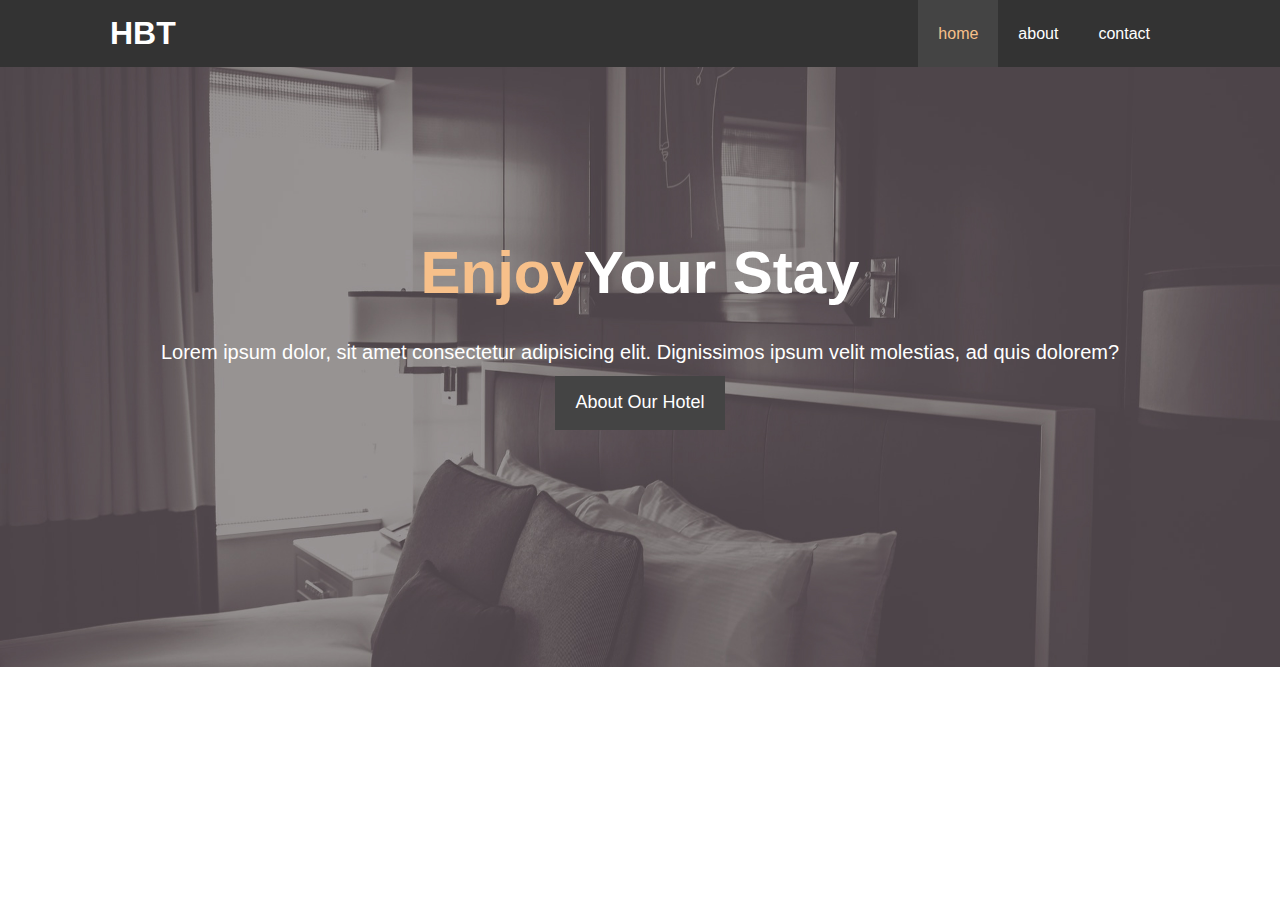
==== zhotel/index.html @ a395bb68 "first part" ====
<!DOCTYPE html>
<html lang="en">
<head>
    <meta charset="UTF-8">
    <meta name="viewport" content="width=device-width, initial-scale=1.0">
    <title>Hotel</title>
    <link rel="stylesheet" href="css/style.css">
</head>
<body>
    
<header>
<nav id="navbar">
    <div class="container">
        <h1 class="logo"><a href="index.html"> HBT</a></h1>
        <ul>
            <li><a class="current" href="index.html">home</a></li>
            <li><a href="about.html">about</a></li>
            <li><a href="contact.html">contact</a></li>
        </ul>
    </div>
</nav>

<div id="showcase">
    <div class="container">
        <div class="showcase-content">
            <h1><span class="text-primary">Enjoy</span>Your Stay</h1>
            <p class="lead">Lorem ipsum dolor, sit amet consectetur adipisicing elit. Dignissimos ipsum velit molestias, ad quis dolorem?</p>
            <a class="btn" href="about.html">About Our Hotel</a>
        </div>
    </div>
</div>
</header>


</body>
</html>
---- zhotel/css/style.css ----
*{
    padding: 0;
    margin: 0;
    box-sizing: border-box;
}
/* utility */

.container{
    margin: auto;
    max-width: 1100px;
    overflow: auto;
    padding:0 20px;
}

.text-primary{
    color: #f7c08a;
}

.lead{
    font-size: 20px;
}

.btn{
    cursor: pointer;
    color: #fff;
    background: #444;
    display: inline-block;
    font-size: 18px;
    padding: 13px 20px;
    border: none;
}
.btn:hover{
    background: #f7c08a;
    color: #333;
}



/* main styling */
body{
    font-family:'Segoe UI', Tahoma, Geneva, Verdana, sans-serif;
    line-height: 1.7em;
}

a{
    color: #333;
    text-decoration: none;
}

h1,h2,h3{
    padding-bottom: 20px;
}

p{
    margin:10px 0;
}

#navbar{
    background:#333;
    color: #fff;
    overflow: auto;
}
#navbar a{
    color: #fff;
}
#navbar h1{
    float: left;
    padding-top:20px ;
}
#navbar ul{
    float:right;
    list-style: none;
}
#navbar ul li{
        float: left;
}
#navbar ul li a{
    display: block;
    padding: 20px;
}
#navbar ul li a:hover,
#navbar ul li a.current{

    background: #444;
    color: #f7c08a;
}

/* showcase */
#showcase{
    background:url(../img/showcase.jpg) no-repeat center center/cover;
    height:600px;
}
.showcase-content{
    color:#fff;
    text-align: center;
    padding-top:170px;
}
.showcase-content h1{
    font-size: 60px;
    line-height: 1.2em;
}

.showcase-content p{
    padding-bottom: ;
}
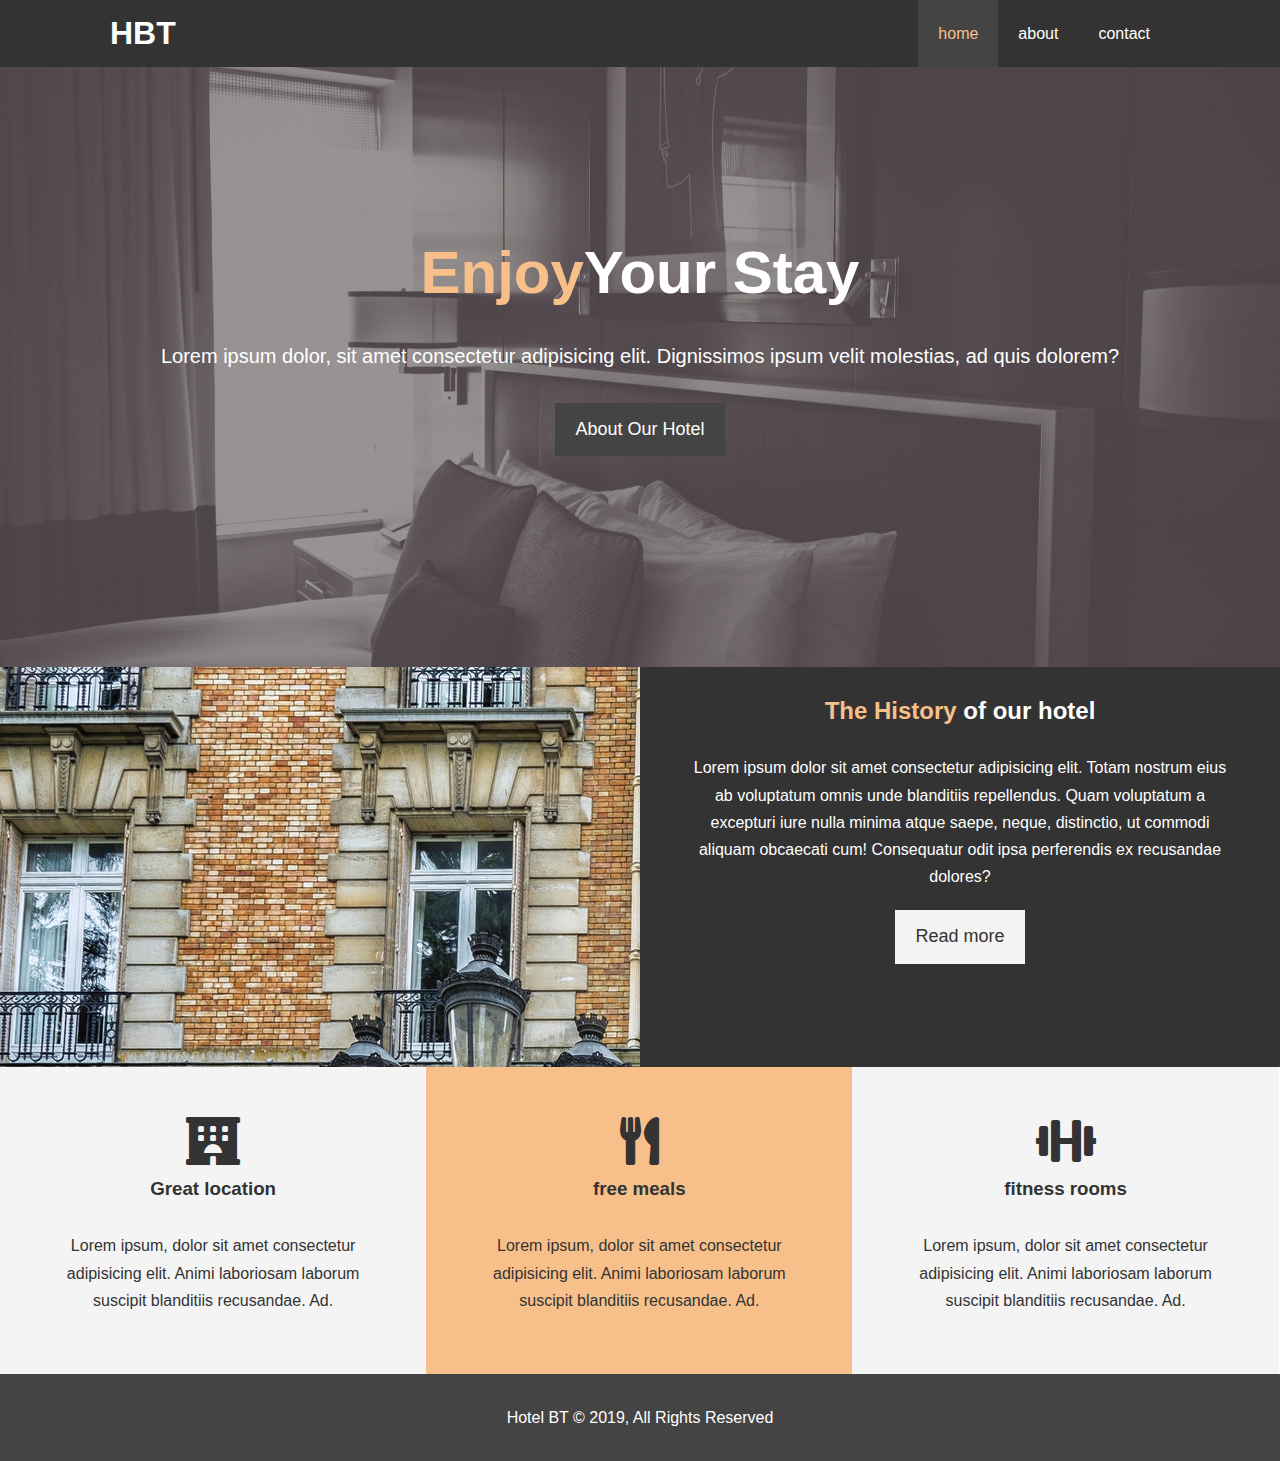
==== commit ad1b124d: "finishing main page" ====
--- a/zhotel/index.html
+++ b/zhotel/index.html
@@ -4,6 +4,11 @@
     <meta charset="UTF-8">
     <meta name="viewport" content="width=device-width, initial-scale=1.0">
     <title>Hotel</title>
+    <link rel="stylesheet" href="https://cdnjs.cloudflare.com/ajax/libs/font-awesome/5.15.2/css/all.min.css">
+    <link rel="stylesheet" href="assets/css/style.css">
+  
+    </head>
+    <body>
     <link rel="stylesheet" href="css/style.css">
 </head>
 <body>
@@ -31,6 +36,36 @@
 </div>
 </header>
 
+<section id="home-info">
+    <div class="info-img"></div>
+    <div class="info-content bg-dark">
+        <h2> <span class="text-primary">The History</span> of our hotel</h2>
+        <p>Lorem ipsum dolor sit amet consectetur adipisicing elit. Totam nostrum eius ab voluptatum omnis unde blanditiis repellendus. Quam voluptatum a excepturi iure nulla minima atque saepe, neque, distinctio, ut commodi aliquam obcaecati cum! Consequatur odit ipsa perferendis ex recusandae dolores?</p>
+        <a href="about.html" class="btn btn-light">Read more</a>
+    </div>
+</section>
+
+<section id="features">
+    <div class="box bg-light">
+        <i class="fas fa-hotel  fa-3x  "></i>
+        <h3>Great location</h3>
+        <p>Lorem ipsum, dolor sit amet consectetur adipisicing elit. Animi laboriosam laborum suscipit blanditiis recusandae. Ad.</p>
+    </div>
+    <div class="box bg-primary">
+        <i class="fas fa-utensils  fa-3x  "></i>
+        <h3>free meals</h3>
+        <p>Lorem ipsum, dolor sit amet consectetur adipisicing elit. Animi laboriosam laborum suscipit blanditiis recusandae. Ad.</p>
+    </div>
+    <div class="box bg-light">
+        <i class="fas fa-dumbbell  fa-3x  "></i>
+        <h3>fitness rooms</h3>
+        <p>Lorem ipsum, dolor sit amet consectetur adipisicing elit. Animi laboriosam laborum suscipit blanditiis recusandae. Ad.</p>
+    </div>
+</section>
+<div class="clr"></div>
+<footer id="main-footer">
+<p>Hotel BT &copy; 2019, All Rights Reserved</p>
+</footer>
 
 </body>
 </html>--- a/zhotel/css/style.css
+++ b/zhotel/css/style.css
@@ -1,7 +1,30 @@
+/* main styling */
+body{
+    font-family:'Segoe UI', Tahoma, Geneva, Verdana, sans-serif;
+    line-height: 1.7em;
+}
+
+a{
+    color: #333;
+    text-decoration: none;
+}
+
+h1,h2,h3{
+    padding-bottom: 20px;
+}
+
+p{
+    margin:10px 0;
+}
+
 *{
     padding: 0;
     margin: 0;
     box-sizing: border-box;
+}
+
+.clr{
+    clear: both;
 }
 /* utility */
 
@@ -33,28 +56,26 @@
     background: #f7c08a;
     color: #333;
 }
-
-
-
-/* main styling */
-body{
-    font-family:'Segoe UI', Tahoma, Geneva, Verdana, sans-serif;
-    line-height: 1.7em;
+.btn-light{
+    background: #f4f4f4;
+    color: #333;
 }
 
-a{
-    color: #333;
-    text-decoration: none;
+.bg-dark{
+    background: #333;
+    color: #fff;
 }
 
-h1,h2,h3{
-    padding-bottom: 20px;
+.bg-light{
+    background: #f4f4f4;
+    color: #333;
+}
+.bg-primary{
+    background: #f7c08a;
+    color: #333;
 }
 
-p{
-    margin:10px 0;
-}
-
+/* navbar */
 #navbar{
     background:#333;
     color: #fff;
@@ -101,34 +122,52 @@
 }
 
 .showcase-content p{
-    padding-bottom: ;
+    padding-bottom:20px ;
+    line-height: 1.7em;
+}
+/* home-info */
+#home-info{
+    height:400px;
 }
 
+#home-info .info-img{
+    float: left;
+    width: 50%;
+    min-height: 100%;
+    background:url('../img/photo-1.jpg') no-repeat;
 
+}
+#home-info .info-content{
+    float: right;
+    width: 50%;
+    height: 100%;
+    text-align: center;
+    padding: 30px 50px;
+    overflow: hidden;
+}
 
+#home-info .info-content p{
 
+margin-bottom: 20px;
+}
 
+/* features */
 
+.box{
+    float: left;
+    width: 33.3%;
+    padding: 50px;
+    text-align: center;
+}
+.box i{
+    margin-bottom: 10px;
+}
 
+/* footer */
 
-
-
-
-
-
-
-
-
-
-
-
-
-
-
-
-
-
-
-
-
-
+#main-footer{
+    padding: 20px;
+    text-align: center;
+    background: #444;
+    color: #fff;
+}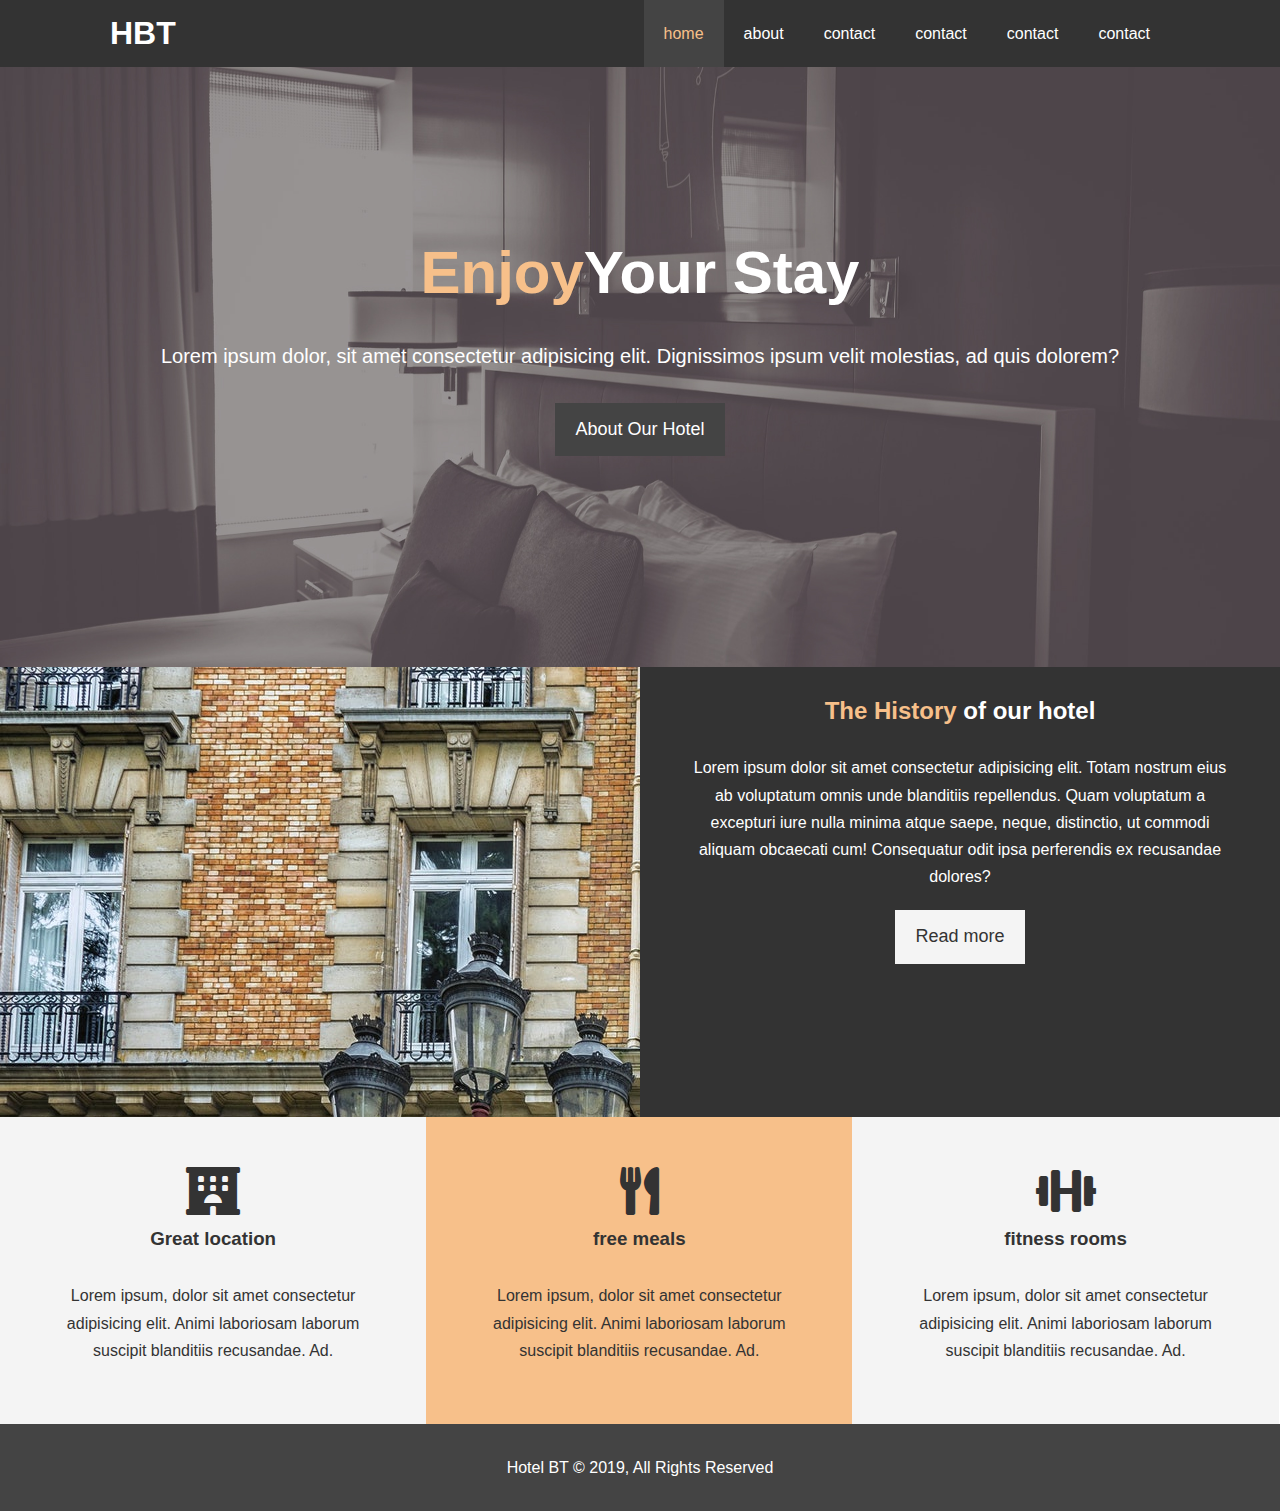
==== commit d85876af: "make it respoinsive" ====
--- a/zhotel/index.html
+++ b/zhotel/index.html
@@ -6,12 +6,13 @@
     <title>Hotel</title>
     <link rel="stylesheet" href="https://cdnjs.cloudflare.com/ajax/libs/font-awesome/5.15.2/css/all.min.css">
     <link rel="stylesheet" href="assets/css/style.css">
-  
+    <link rel="stylesheet" href="css/style.css">
+    <link rel="stylesheet" media="screen and (max-width:768px)" href="css/mobile.css">
+
     </head>
     <body>
-    <link rel="stylesheet" href="css/style.css">
-</head>
-<body>
+    
+
     
 <header>
 <nav id="navbar">
@@ -20,6 +21,9 @@
         <ul>
             <li><a class="current" href="index.html">home</a></li>
             <li><a href="about.html">about</a></li>
+            <li><a href="contact.html">contact</a></li>
+            <li><a href="contact.html">contact</a></li>
+            <li><a href="contact.html">contact</a></li>
             <li><a href="contact.html">contact</a></li>
         </ul>
     </div>
--- a/zhotel/css/style.css
+++ b/zhotel/css/style.css
@@ -75,6 +75,11 @@
     color: #333;
 }
 
+.py-1{padding: 10px 0;}
+.py-3{padding: 20px 0;}
+.py-3{padding: 30px 0;}
+
+
 /* navbar */
 #navbar{
     background:#333;
@@ -84,7 +89,7 @@
 #navbar a{
     color: #fff;
 }
-#navbar h1{
+#navbar .logo{
     float: left;
     padding-top:20px ;
 }
@@ -98,6 +103,7 @@
 #navbar ul li a{
     display: block;
     padding: 20px;
+    text-align: center;
 }
 #navbar ul li a:hover,
 #navbar ul li a.current{
@@ -127,7 +133,7 @@
 }
 /* home-info */
 #home-info{
-    height:400px;
+    height:450px;
 }
 
 #home-info .info-img{
@@ -152,7 +158,9 @@
 }
 
 /* features */
-
+#features{
+    overflow: hidden;
+}
 .box{
     float: left;
     width: 33.3%;
@@ -163,6 +171,71 @@
     margin-bottom: 10px;
 }
 
+
+/* about info */
+#about-info .info-right{
+    float: right;
+    width: 50%;
+    min-height: 100%;
+}
+
+#about-info .info-right img{
+    display: block;
+    width: 70%;
+    margin: auto;
+}
+
+
+#about-info .info-left{
+    float: left;
+    width: 50%;
+    min-height: 100%;
+}
+
+
+/* testmonials */
+#testmonials{
+    background: url("../img/test-bg.jpg") no-repeat center center/cover;
+    height: 100%;
+    padding-top: 100px;
+}
+#testmonials h2{
+    color: #fff;
+    text-align: center;
+    padding-bottom: 40px;
+}
+#testmonials .testomnal{
+    padding: 20px;
+    margin-bottom:40px
+}
+#testmonials .testomnal img{
+    width: 100px;
+    border-radius: 50%;
+    margin-right: 20px;
+    float: left;
+}
+
+
+
+
+/* contact form */
+#contact-form .form-group{
+    margin-bottom: 20px;
+}
+#contact-form label{
+    display: block;
+    margin-bottom: 5px;
+}
+
+#contact-form input, #contact-form textarea{
+    padding:10px;
+    width: 100%;
+    border: 1px solid #ddd;
+}
+#contact-form textarea{
+    height:200px;
+}
+
 /* footer */
 
 #main-footer{
--- a/zhotel/css/mobile.css
+++ b/zhotel/css/mobile.css
@@ -0,0 +1,54 @@
+#navbar .logo{
+    float: none;
+    text-align: center;
+}
+
+#navbar ul, #navbar ul li{
+    float: none;
+}
+#navbar ul li a{
+    padding: 5px;
+    border-bottom: #444 dotted 1px ;
+}
+
+
+
+/* showcase */
+#showcase{
+  height: 100%;
+}
+.showcase-content{
+   
+    padding-top:70px;
+}
+/* home info */
+
+#home-info{
+    height: 550px;
+}
+#home-info .info-img{
+    display: none;
+}
+
+#home-info .info-content{
+    float: none;
+    width: 100%;
+}
+
+/* boxes */
+.box{
+    float: none;
+    width: 100%;
+}
+
+/* about */
+
+#about-info .info-left, #about-info .info-right{
+    float: none;
+    width: 100%;
+}
+#about-info .info-right{
+    margin-top:30px;
+}
+
+/* contact */
